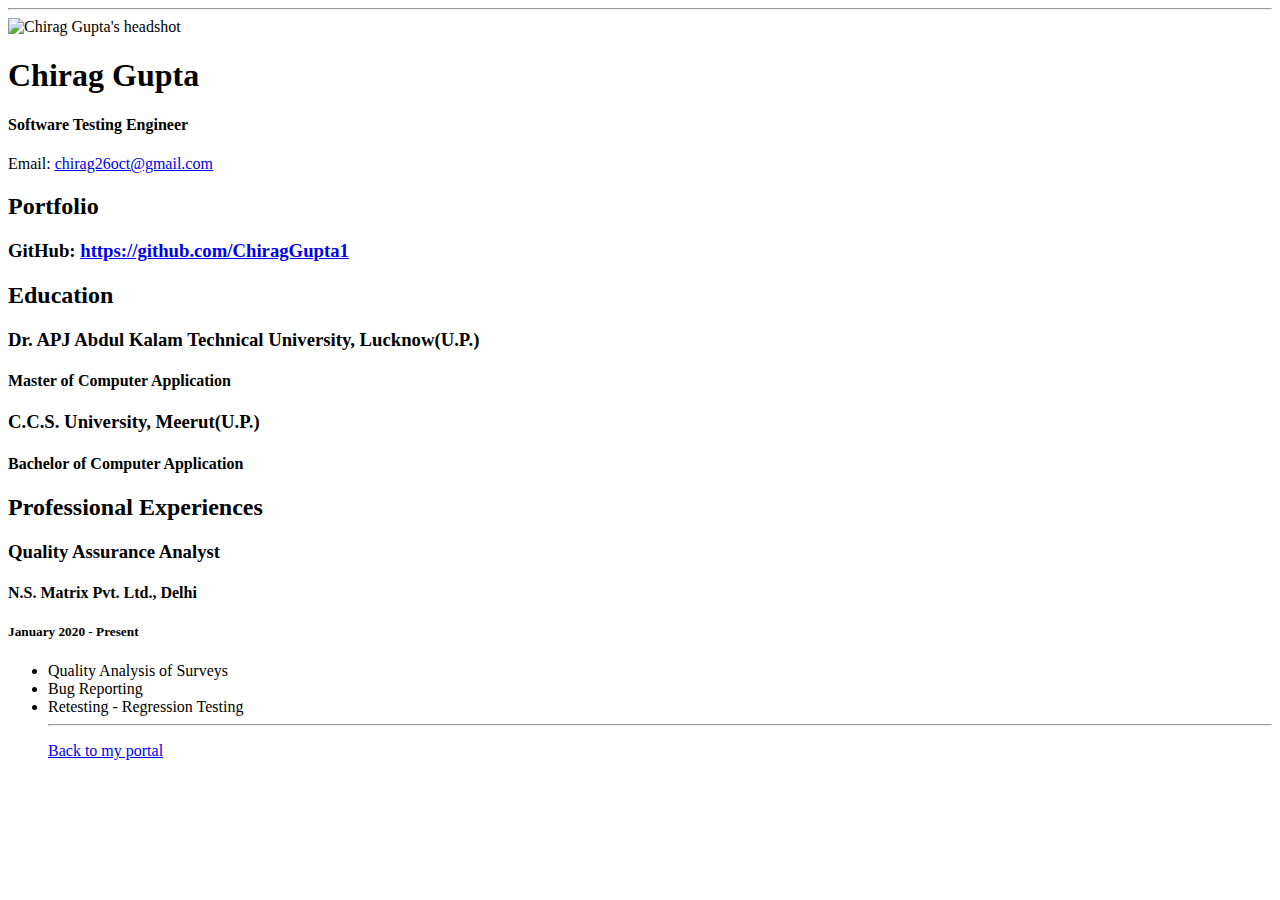
==== resume.html @ c3c657ab "Add files via upload" ====
<!doctype html>

<!-- this is a comment for human! -->

<html lang="en">

  <header>
    <title>Chirag Gupta's Resume</title>
      <link rel="stylesheet" href="css/master.css">
      <link rel="FaviconIcon" href="favicon.ico" type="image/x-icon">
      <link rel="shortcut" href="favicon.ico" type="image/x-icon">
      <meta name="viewport" content="width=device-width, initial-scale=1, shrink-to-fit=no">
      <meta name="name" content="Chirag Gupta's Portal">
      <meta name="robots" content="noindex, nofollow">
  </header>

  <body>
    <hr>

    <img src="images/headshot.jpg" alt="Chirag Gupta's headshot" width="20%">

    <h1>Chirag Gupta</h1>
    <h4> Software Testing Engineer</h4>

    <p>Email: <a href="mailto:chirag26oct@gmail.com" target="_blank">chirag26oct@gmail.com</a></p>
    <!-- don't post physical address, personal phone number or other personal information on the web! -->

    <h2>Portfolio</h2>
      <h3>GitHub: <a href="https://github.com/ChiragGupta1" target="_blank">https://github.com/ChiragGupta1</a></h3>

    <h2>Education</h2>

    <h3>Dr. APJ Abdul Kalam Technical University, Lucknow(U.P.)</h3>
    <h4>Master of Computer Application</h4>

    <h3>C.C.S. University, Meerut(U.P.)</h3>
    <h4>Bachelor of Computer Application</h4>

    <h2>Professional Experiences</h2>

    <h3>Quality Assurance Analyst</h3>
    <h4>N.S. Matrix Pvt. Ltd., Delhi</h4>
    <h5>January 2020 - Present</h5>
      <ul>
        <li>Quality Analysis of Surveys</li>
        <li>Bug Reporting</li>
        <li>Retesting - Regression Testing</li>


  </body>

  <footer>
  <hr>
  <p><a href="index.html">Back to my portal</a><p>
  </footer>

</html>
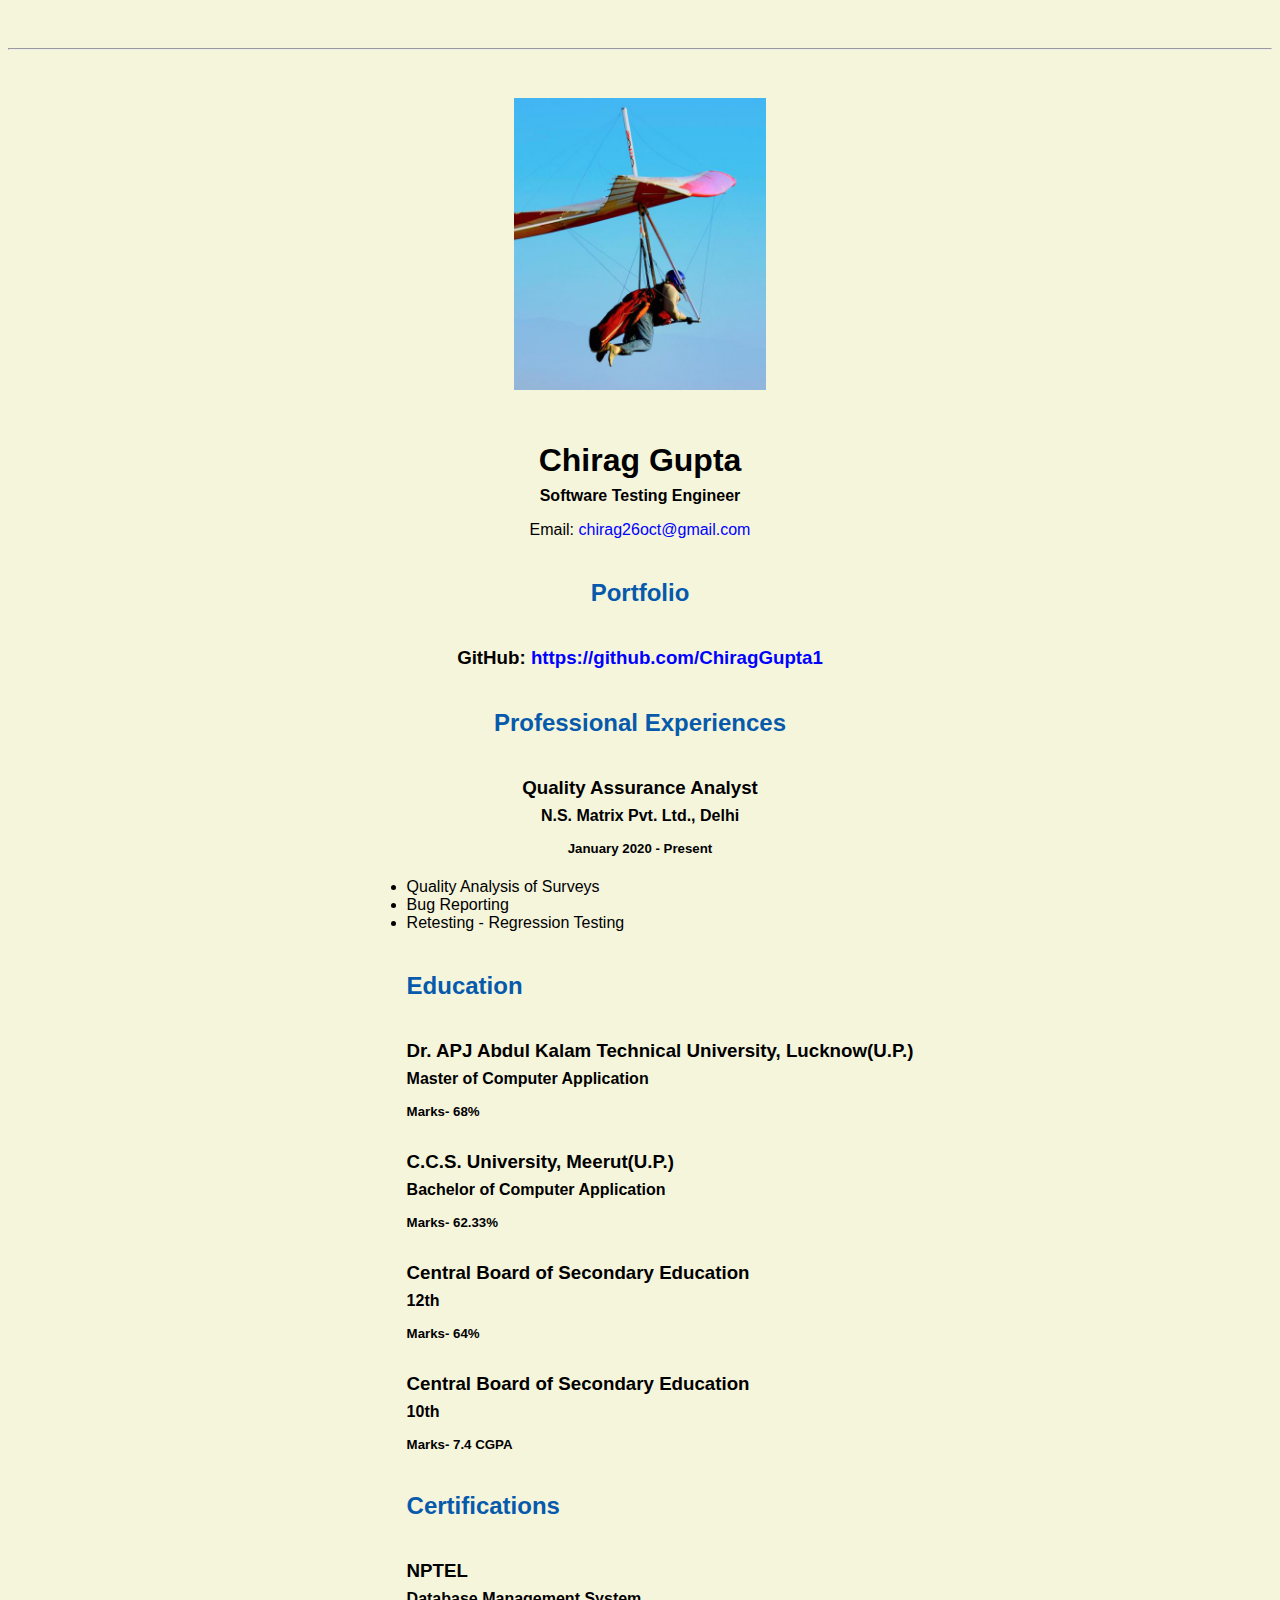
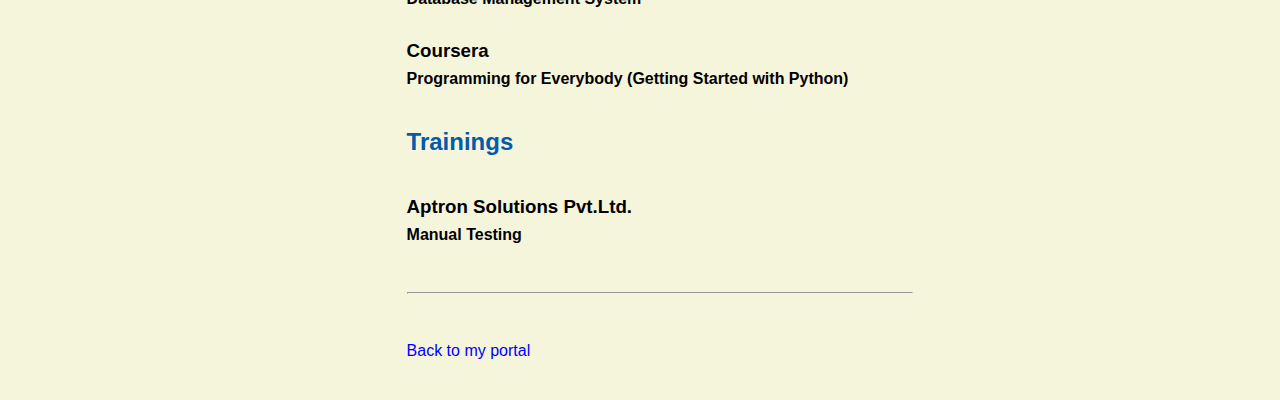
==== commit 38c46bb3: "Update resume.html" ====
--- a/resume.html
+++ b/resume.html
@@ -28,14 +28,6 @@
     <h2>Portfolio</h2>
       <h3>GitHub: <a href="https://github.com/ChiragGupta1" target="_blank">https://github.com/ChiragGupta1</a></h3>
 
-    <h2>Education</h2>
-
-    <h3>Dr. APJ Abdul Kalam Technical University, Lucknow(U.P.)</h3>
-    <h4>Master of Computer Application</h4>
-
-    <h3>C.C.S. University, Meerut(U.P.)</h3>
-    <h4>Bachelor of Computer Application</h4>
-
     <h2>Professional Experiences</h2>
 
     <h3>Quality Assurance Analyst</h3>
@@ -45,6 +37,37 @@
         <li>Quality Analysis of Surveys</li>
         <li>Bug Reporting</li>
         <li>Retesting - Regression Testing</li>
+    
+    <h2>Education</h2>
+
+    <h3>Dr. APJ Abdul Kalam Technical University, Lucknow(U.P.)</h3>
+    <h4>Master of Computer Application</h4>
+    <h5>Marks- 68%</h5>
+
+    <h3>C.C.S. University, Meerut(U.P.)</h3>
+    <h4>Bachelor of Computer Application</h4>
+    <h5>Marks- 62.33%</h5>
+    
+    <h3>Central Board of Secondary Education</h3>
+    <h4>12th</h4>
+    <h5>Marks- 64%</h5>
+    
+    <h3>Central Board of Secondary Education</h3>
+    <h4>10th</h4>
+    <h5>Marks- 7.4 CGPA</h5>
+
+    <h2>Certifications</>
+      
+      <h3>NPTEL</h3>
+      <h4>Database Management System</h4>
+      
+      <h3>Coursera</h3>
+      <h4>Programming for Everybody (Getting Started with Python)</h4>
+    
+    <h2>Trainings</h2>
+    
+      <h3>Aptron Solutions Pvt.Ltd.</h3>
+      <h4>Manual Testing</h4>
 
 
   </body>
--- a/css/master.css
+++ b/css/master.css
@@ -0,0 +1,63 @@
+/* Cascading stylesheet for the website */
+
+/* Text inside these asterisks and slashes are comments for human */
+
+  a {
+    color: blue; /* set the text color to blue here */
+    text-decoration: none; /* This means we do not want hyperlinks to be underlined */
+  }
+
+  a:hover {
+    color: red; /* set the text color to red here */
+    text-decoration: none; /* This means we do not want hyperlinks to be underlined */
+  }
+
+  body {
+    background-color: beige; /* set the background color here */
+    color: black; /* set the text color to black here */
+    font-family: Arial, Helvetica, sans-serif;/* set the font here */
+    text-align: center; /* set the text alignment here */
+   }
+
+  footer {
+    margin-top: 2rem;
+    margin-bottom: 2rem;
+  }
+
+  h1 {
+    margin-bottom: 0.5rem;
+    margin-top: 3rem;
+   }
+
+  h2 {
+    color: #075AAB; /* set the text color of to #075AAB here */
+    /* set both the bottom margin and top margin to 2.5rem here */
+    margin-bottom: 2.5rem;
+    margin-top: 2.5rem;
+   }
+
+  h3 {
+    margin-bottom: 0;
+    margin-top: 2rem;
+  }
+
+  h4 {
+    margin-bottom: 1rem;
+    margin-top: 0.5rem;
+  }
+
+  h5 {
+    margin-top: 0.5rem;
+  }
+
+  hr {
+    margin-bottom: 3rem;
+    margin-top: 3rem;
+  }
+
+  /* this controls how the bullet points in the resume page looks */
+  ul {
+    display: table;
+    margin: 0 auto;
+    text-align: left;
+  }
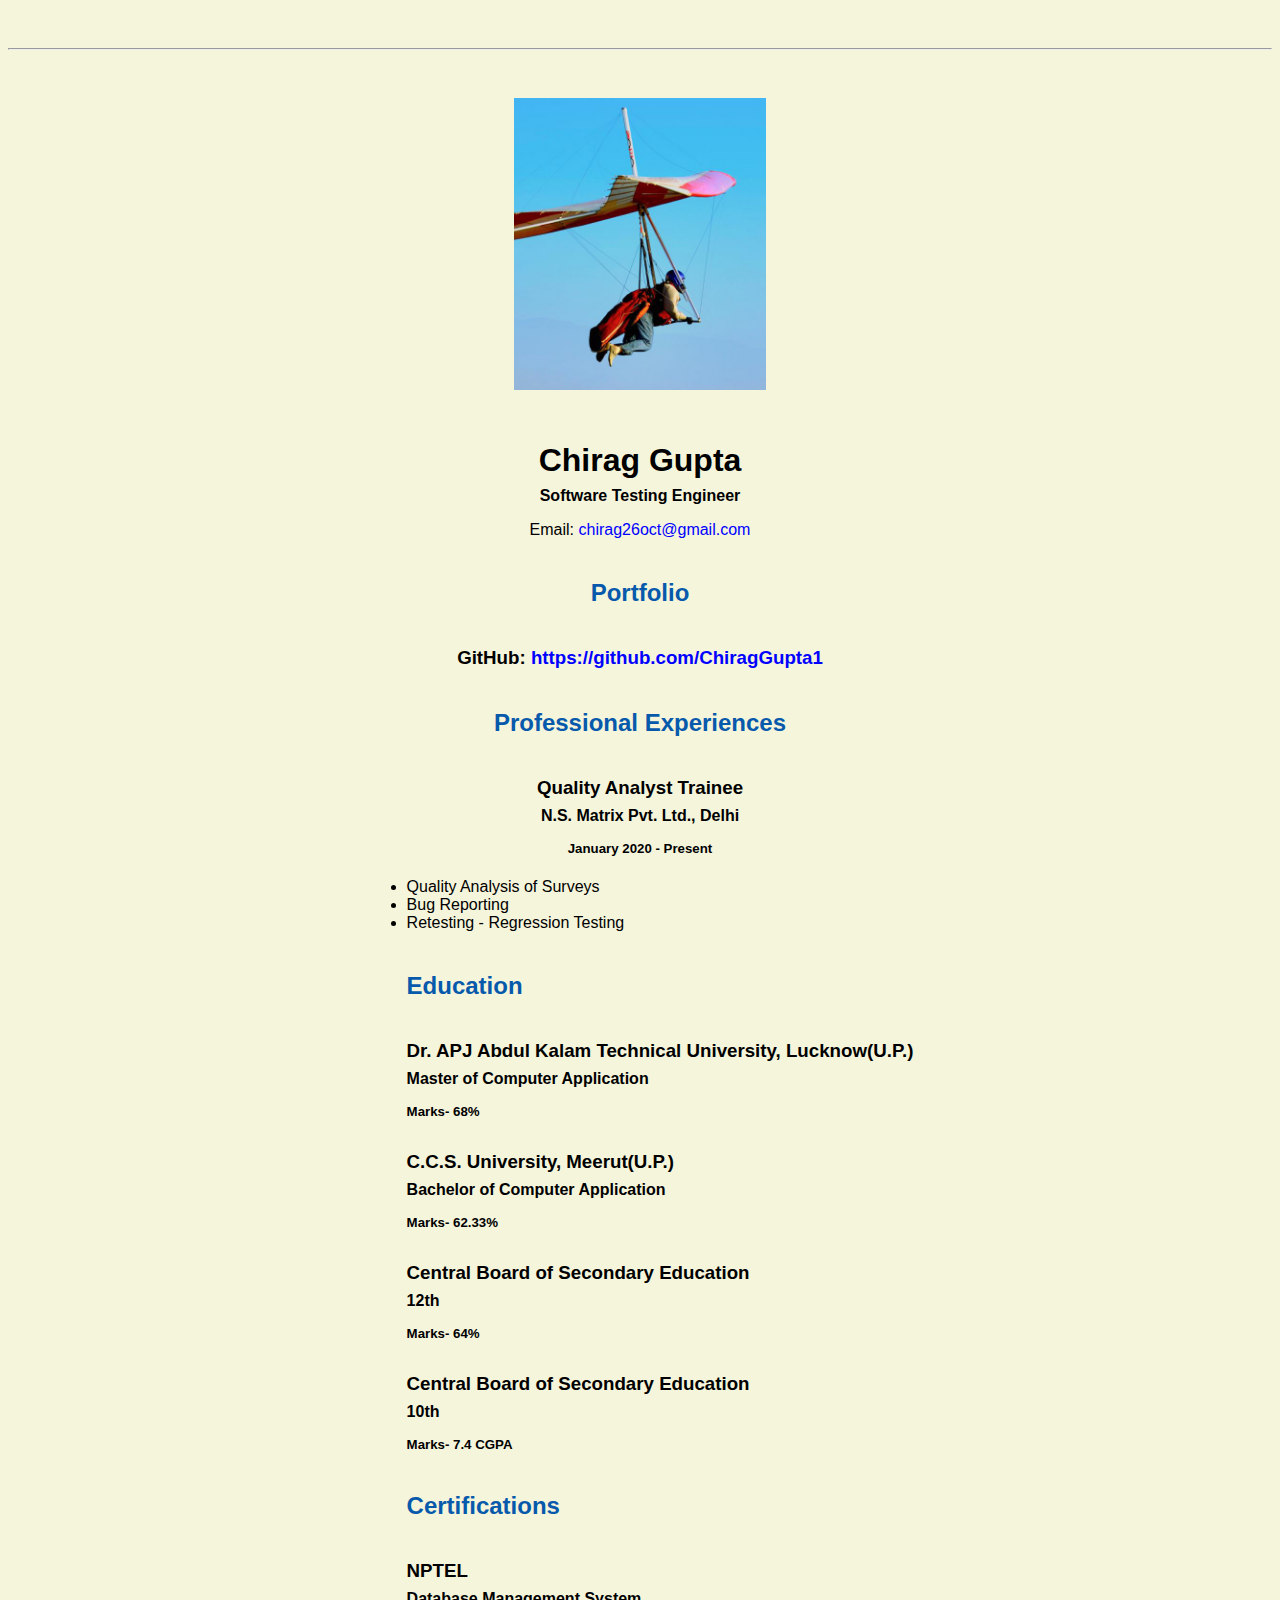
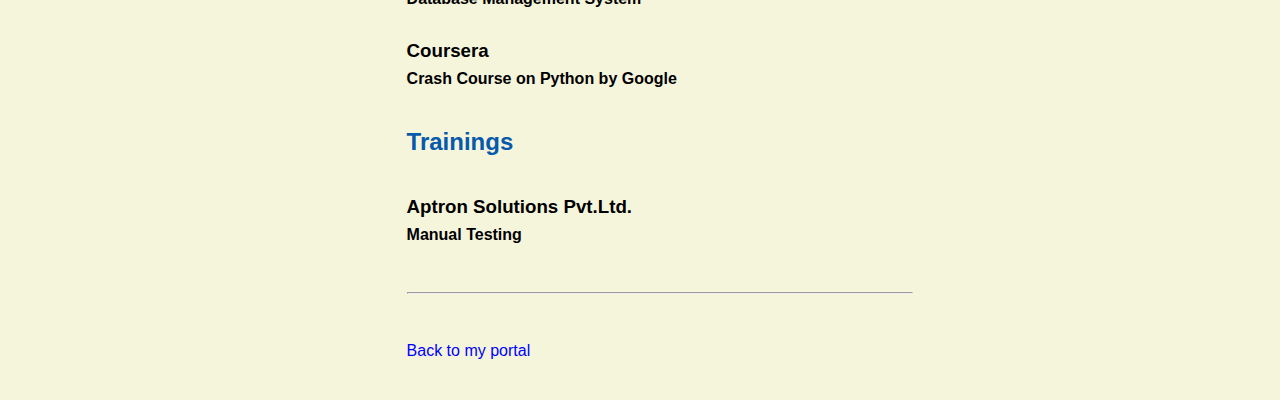
==== commit 91416727: "Update resume.html" ====
--- a/resume.html
+++ b/resume.html
@@ -30,7 +30,7 @@
 
     <h2>Professional Experiences</h2>
 
-    <h3>Quality Assurance Analyst</h3>
+    <h3>Quality Analyst Trainee</h3>
     <h4>N.S. Matrix Pvt. Ltd., Delhi</h4>
     <h5>January 2020 - Present</h5>
       <ul>
@@ -62,7 +62,7 @@
       <h4>Database Management System</h4>
       
       <h3>Coursera</h3>
-      <h4>Programming for Everybody (Getting Started with Python)</h4>
+      <h4>Crash Course on Python by Google</h4>
     
     <h2>Trainings</h2>
     
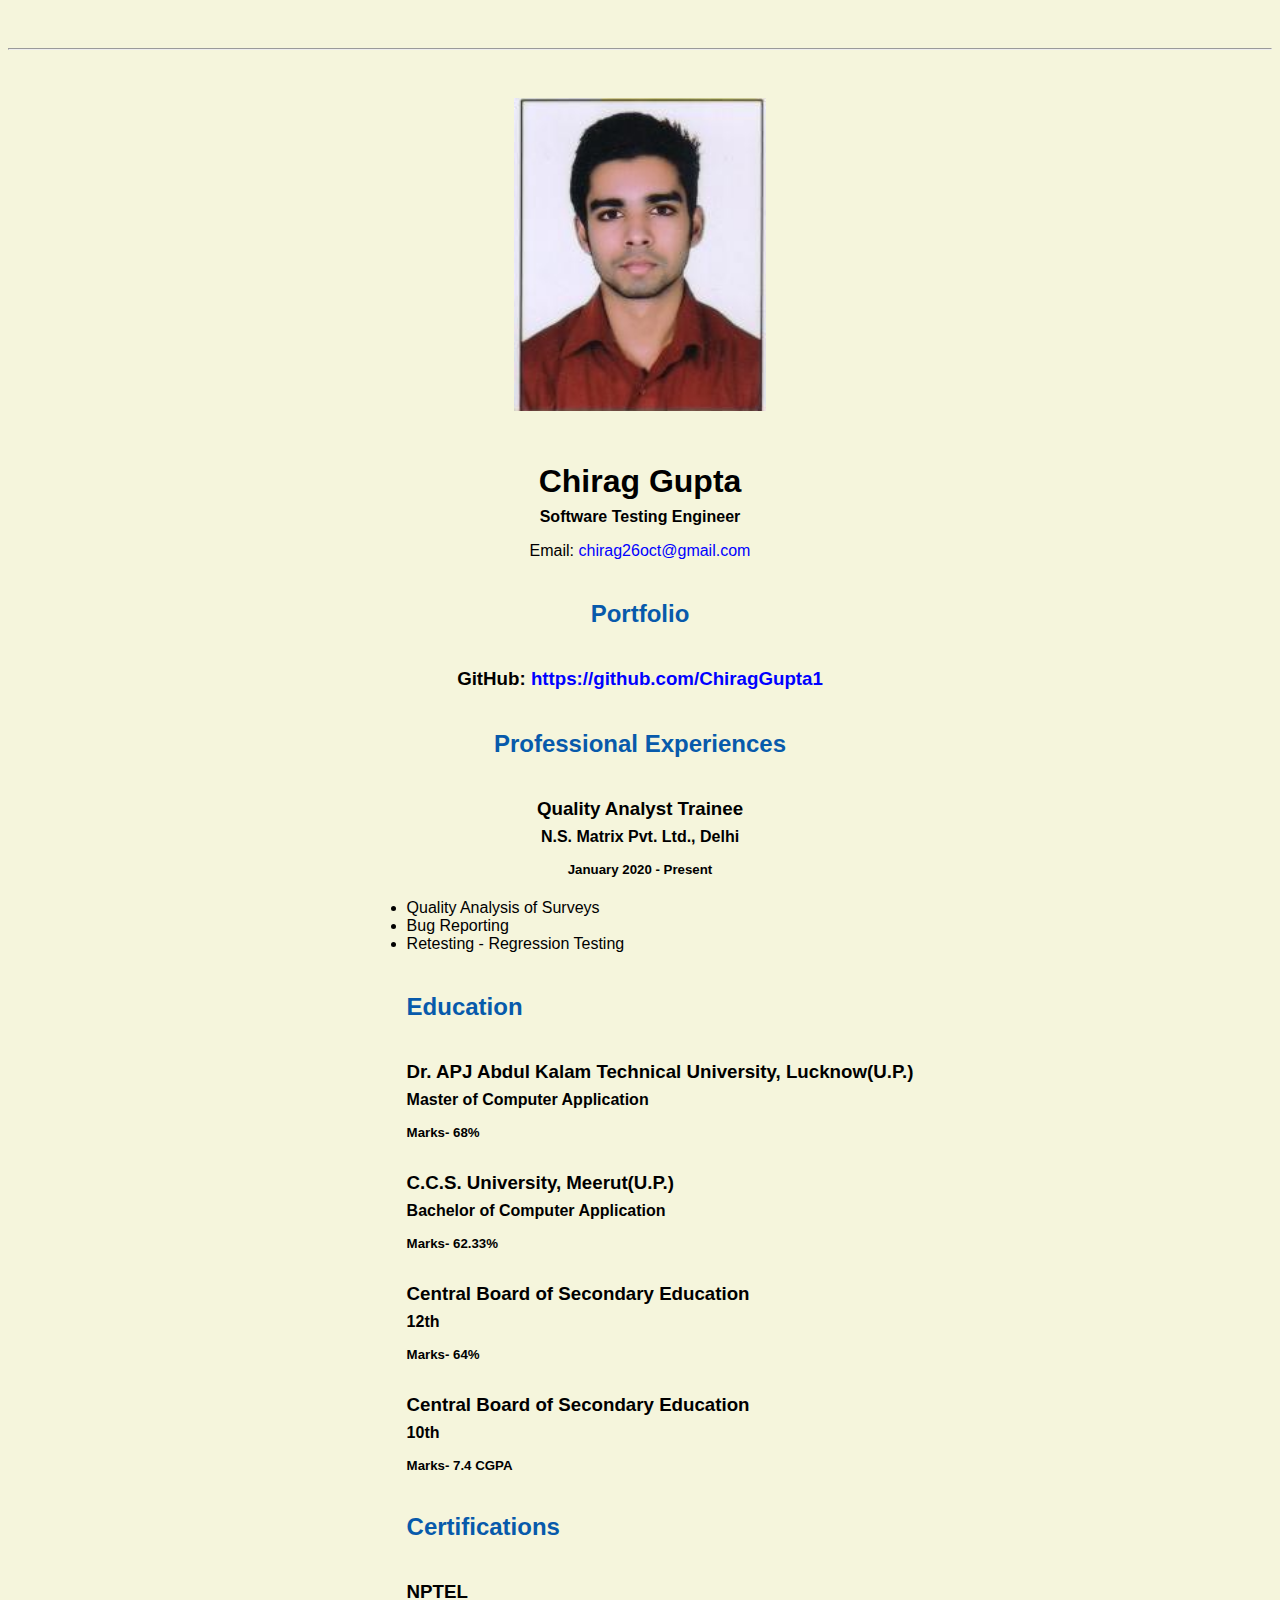
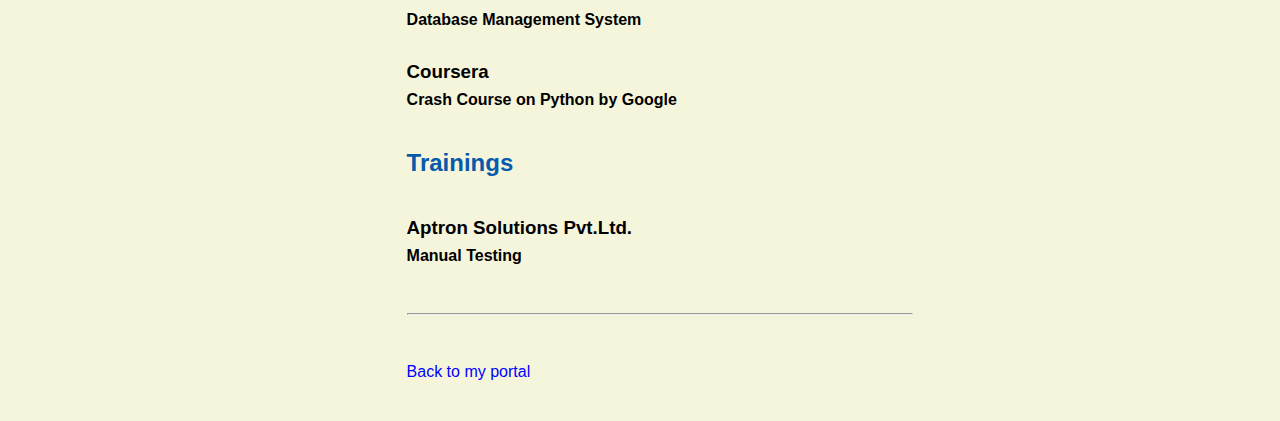
==== commit 328b0305: "Update resume.html" ====
--- a/resume.html
+++ b/resume.html
@@ -17,7 +17,7 @@
   <body>
     <hr>
 
-    <img src="images/headshot.jpg" alt="Chirag Gupta's headshot" width="20%">
+    <img src="images/Chirag.jpg" alt="Chirag Gupta's headshot" width="20%">
 
     <h1>Chirag Gupta</h1>
     <h4> Software Testing Engineer</h4>
